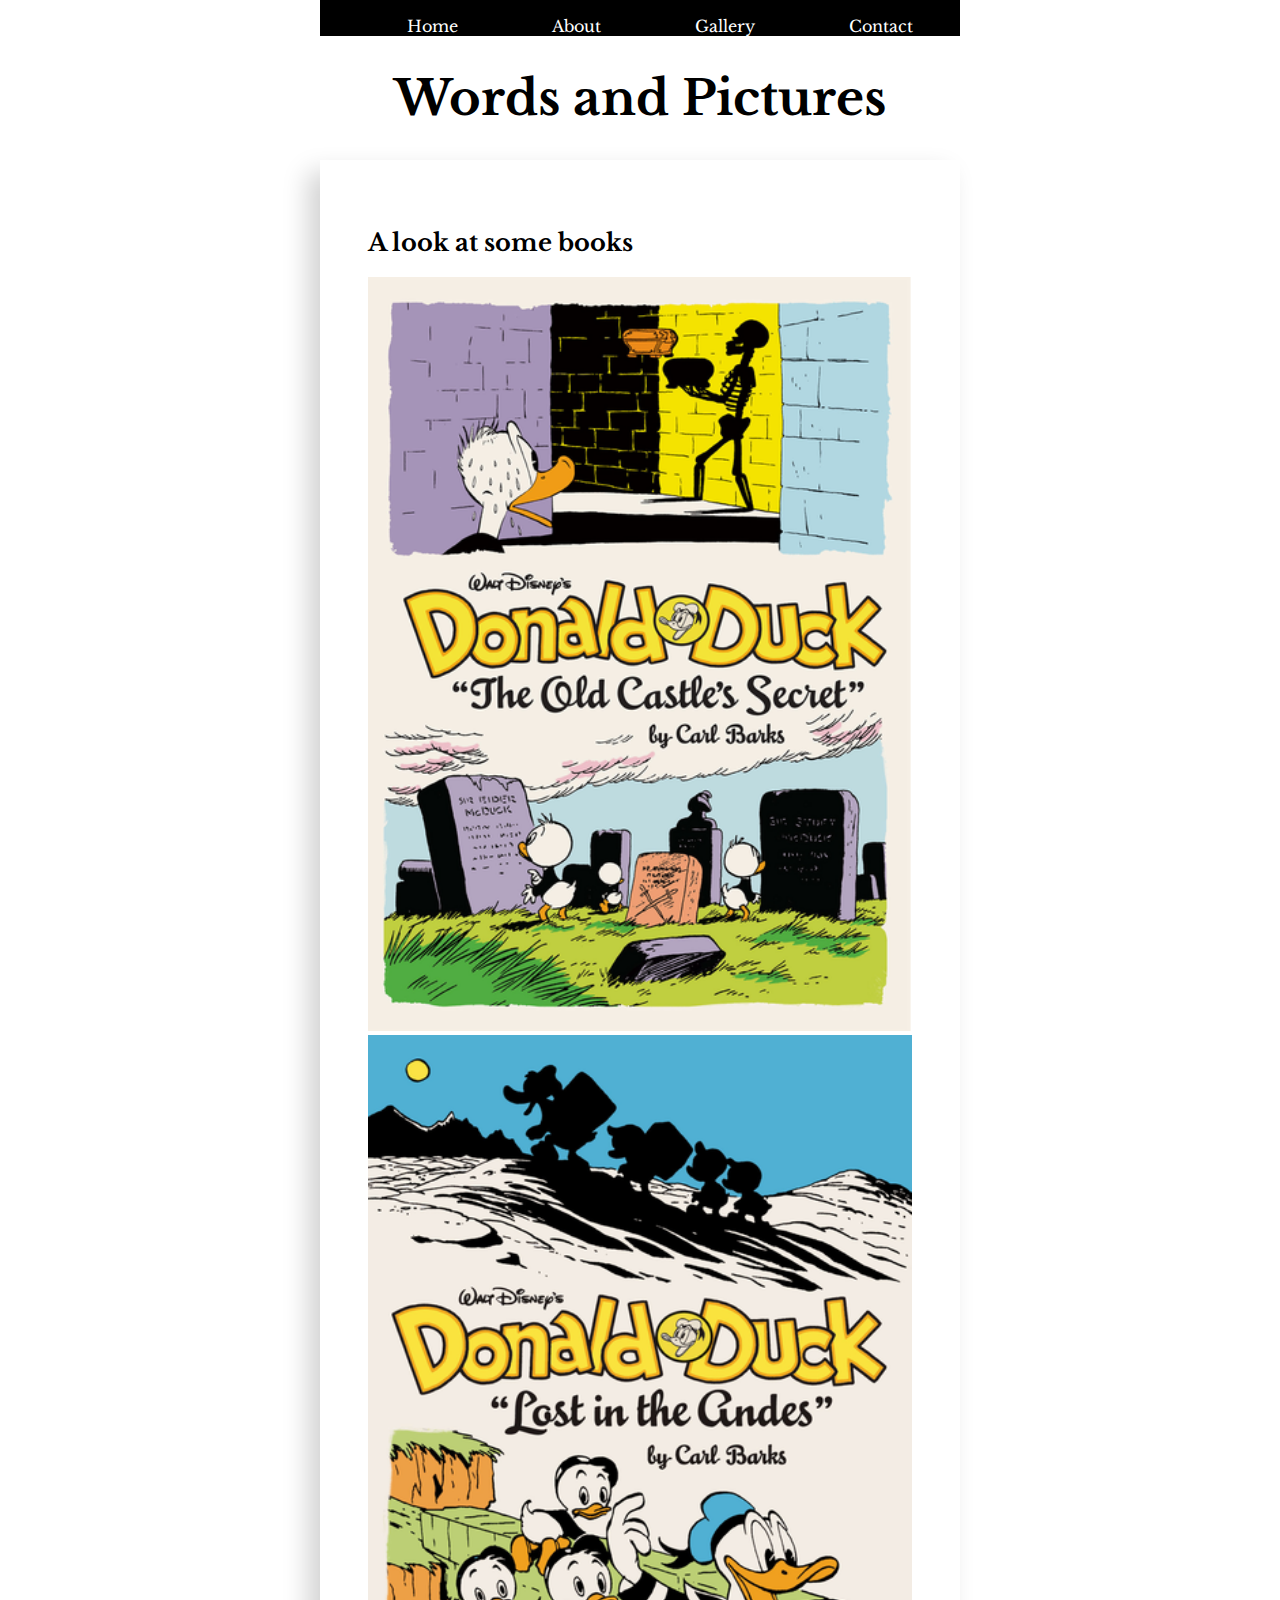
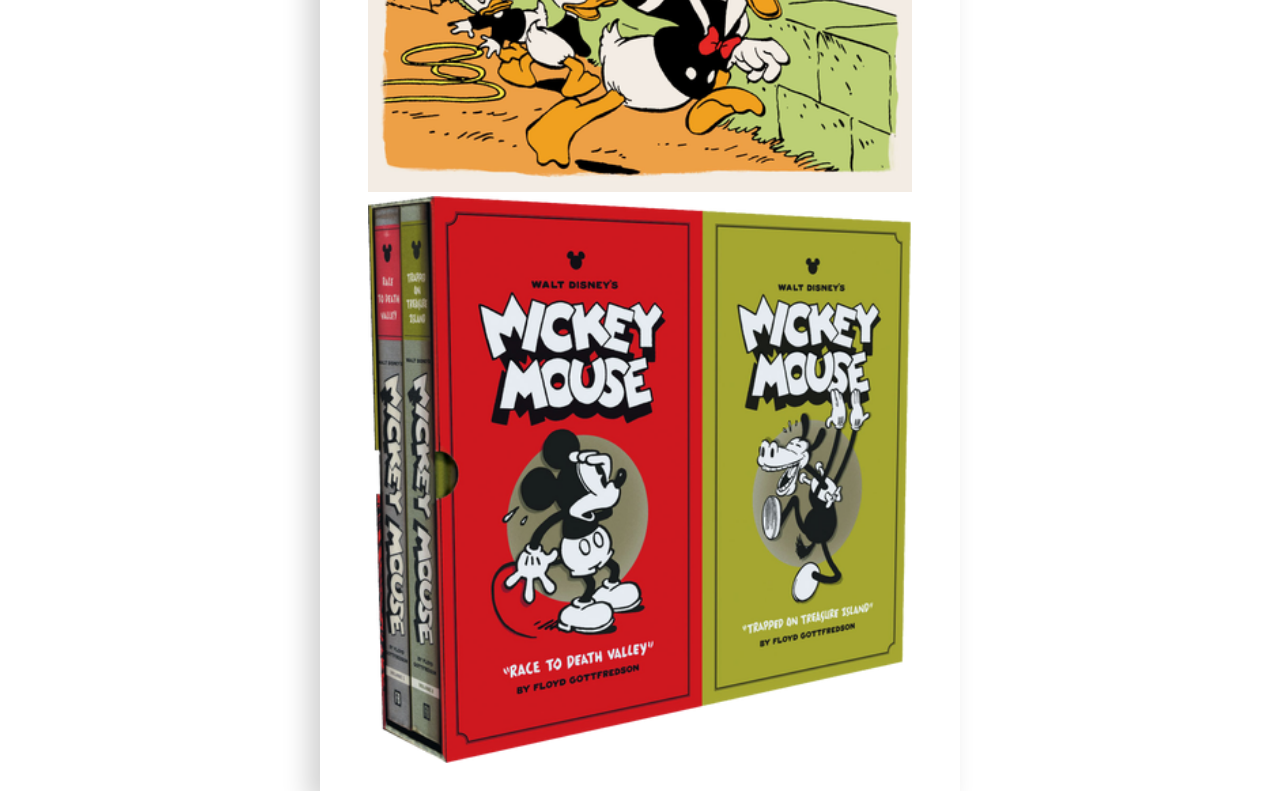
==== index.html @ d4178ae5 "configuring home page" ====
<!DOCTYPE html>
<html lang="en">
<head>
  <meta charset="UTF-8">
  <meta name="viewport" content="width=device-width, initial-scale=1.0">
  <link rel="stylesheet" href="style.css">
  <title>Home</title>
</head>
<body>
  <div class="wrapper">
    <header>
      <nav>
        <ul class="nav-list">
          <li>
            <a href="./index.html">Home</a>
          </li>
          <li>
            <a href="./about.html">About</a>
          </li>
          <li>
            <a href="./gallery.html">Gallery</a>
          </li>
          <li>
            <a href="./contact.html">Contact</a>
          </li>
        </ul>
      </nav>
      <h1>Words and Pictures</h1>
    </header>
    <div class="main">
      <h2>A look at some books</h2>
     <a href="./CompleteBarks6.html" alt="Walt Disney's Donald Duck: The Old Castle's Secret"><img src="images/wddd03.png"></a>
     <a href="./CompleteBarks7.html" alt="Walt Disney's Donald Duck: Lost in the Andes"><img src="images/wddd01.png"></a>
     <a href="./MickeyMouse1&2.html" alt="Walt Disney's Mickey Mouse: Vols. 1 & 2"><img src="images/mmx1_2-3D.png"></a>


    </main>
    <aside></aside>
    <footer></footer>
  </div>
</body>
</html>
---- style.css ----
@import url('https://fonts.googleapis.com/css?family=Libre+Baskerville&display=swap');

html, body {
margin: 0;
padding: 0;
}

*, *::before, *::after {
box-sizing: border-box;
}

html, body {
    font-family: 'Libre Baskerville', serif;
    margin: 0px auto;
    position: relative;
    z-index: 1000;
    max-width: 640px;
    min-width: 320px
    }

img {
    width: 100%;
    height: auto;
    }

nav {
  background-color: black;
  width: 100%;
  padding-top: .01%;
  border: black;
}

.nav-list {
  display: flex;
  justify-content: space-around;
}
 
nav li a:link {
  color: white;
}

nav li a:visited {
  color: lightskyblue;
}

header h1 {
  font-size: 300%;
  text-align: center;
}   

.main {
      padding: 48px 48px 24px 48px;
      background-color: white;
      box-shadow: -12px 12px 24px 0px lightgrey;
  }

a:link {
  text-decoration: none;
}  

a:hover { 
  text-decoration: none; 
  color: red;
}
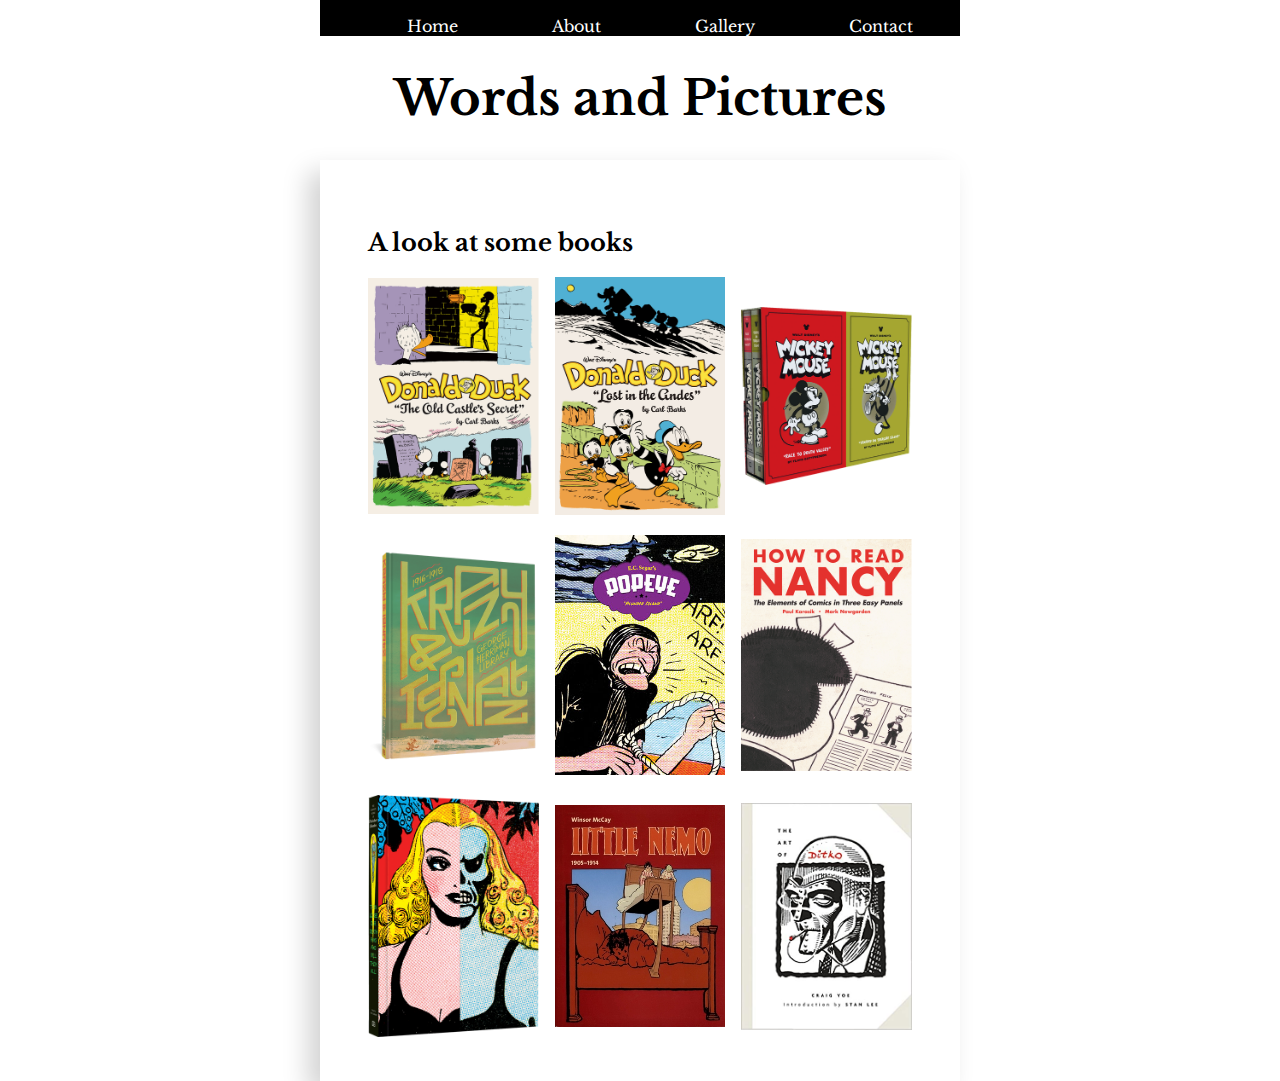
==== commit daee7a55: "items added to home page" ====
--- a/index.html
+++ b/index.html
@@ -29,12 +29,18 @@
     </header>
     <div class="main">
       <h2>A look at some books</h2>
-     <a href="./CompleteBarks6.html" alt="Walt Disney's Donald Duck: The Old Castle's Secret"><img src="images/wddd03.png"></a>
-     <a href="./CompleteBarks7.html" alt="Walt Disney's Donald Duck: Lost in the Andes"><img src="images/wddd01.png"></a>
-     <a href="./MickeyMouse1&2.html" alt="Walt Disney's Mickey Mouse: Vols. 1 & 2"><img src="images/mmx1_2-3D.png"></a>
-
-
     </main>
+    <div class="gallery-grid">
+    <a href="./CompleteBarks6.html" alt="Walt Disney's Donald Duck: The Old Castle's Secret"><img src="images/wddd03.png"></a>
+    <a href="./CompleteBarks7.html" alt="Walt Disney's Donald Duck: Lost in the Andes"><img src="images/wddd01.png"></a>
+    <a href="./MickeyMouse1&2.html" alt="Walt Disney's Mickey Mouse: Vols. 1 & 2"><img src="images/mmx1_2-3D.png"></a>
+    <a href="./MickeyMouse1&2.html" alt="Walt Disney's Mickey Mouse: Vols. 1 & 2"><img src="images/Krazy_IgnatzVol.1-3DCover.png"></a>
+    <a href="./MickeyMouse1&2.html" alt="Walt Disney's Mickey Mouse: Vols. 1 & 2"><img src="images/bookcover_popey4.jpg"></a>
+    <a href="./MickeyMouse1&2.html" alt="Walt Disney's Mickey Mouse: Vols. 1 & 2"><img src="images/how-to-read-nancy-cover.png"></a>  
+    <a href="./MickeyMouse1&2.html" alt="Walt Disney's Mickey Mouse: Vols. 1 & 2"><img src="images/hanks.png"></a>  
+    <a href="./MickeyMouse1&2.html" alt="Walt Disney's Mickey Mouse: Vols. 1 & 2"><img src="images/410237.jpg"></a>  
+    <a href="./MickeyMouse1&2.html" alt="Walt Disney's Mickey Mouse: Vols. 1 & 2"><img src="images/ArtofDitko.jpg"></a>  
+  </gallery-grid>
     <aside></aside>
     <footer></footer>
   </div>
--- a/style.css
+++ b/style.css
@@ -61,4 +61,28 @@
 a:hover { 
   text-decoration: none; 
   color: red;
+}
+
+@media (min-width: 680px) {
+  .gallery-grid {
+    display: grid;
+    grid-template-columns: 1fr;
+    grid-gap: 16px;
+    align-items: center;
+  }
+}
+@media (min-width: 850px) {
+  .gallery-grid {
+    display: grid;
+    grid-template-columns: 1fr 1fr;
+    grid-column-gap: 16px;
+    align-items: center;
+  }
+}
+@media (min-width: 1080px) {
+  .gallery-grid {
+    display: grid;
+    grid-template-columns: 1fr 1fr 1fr;
+    align-items: center;
+  }
 }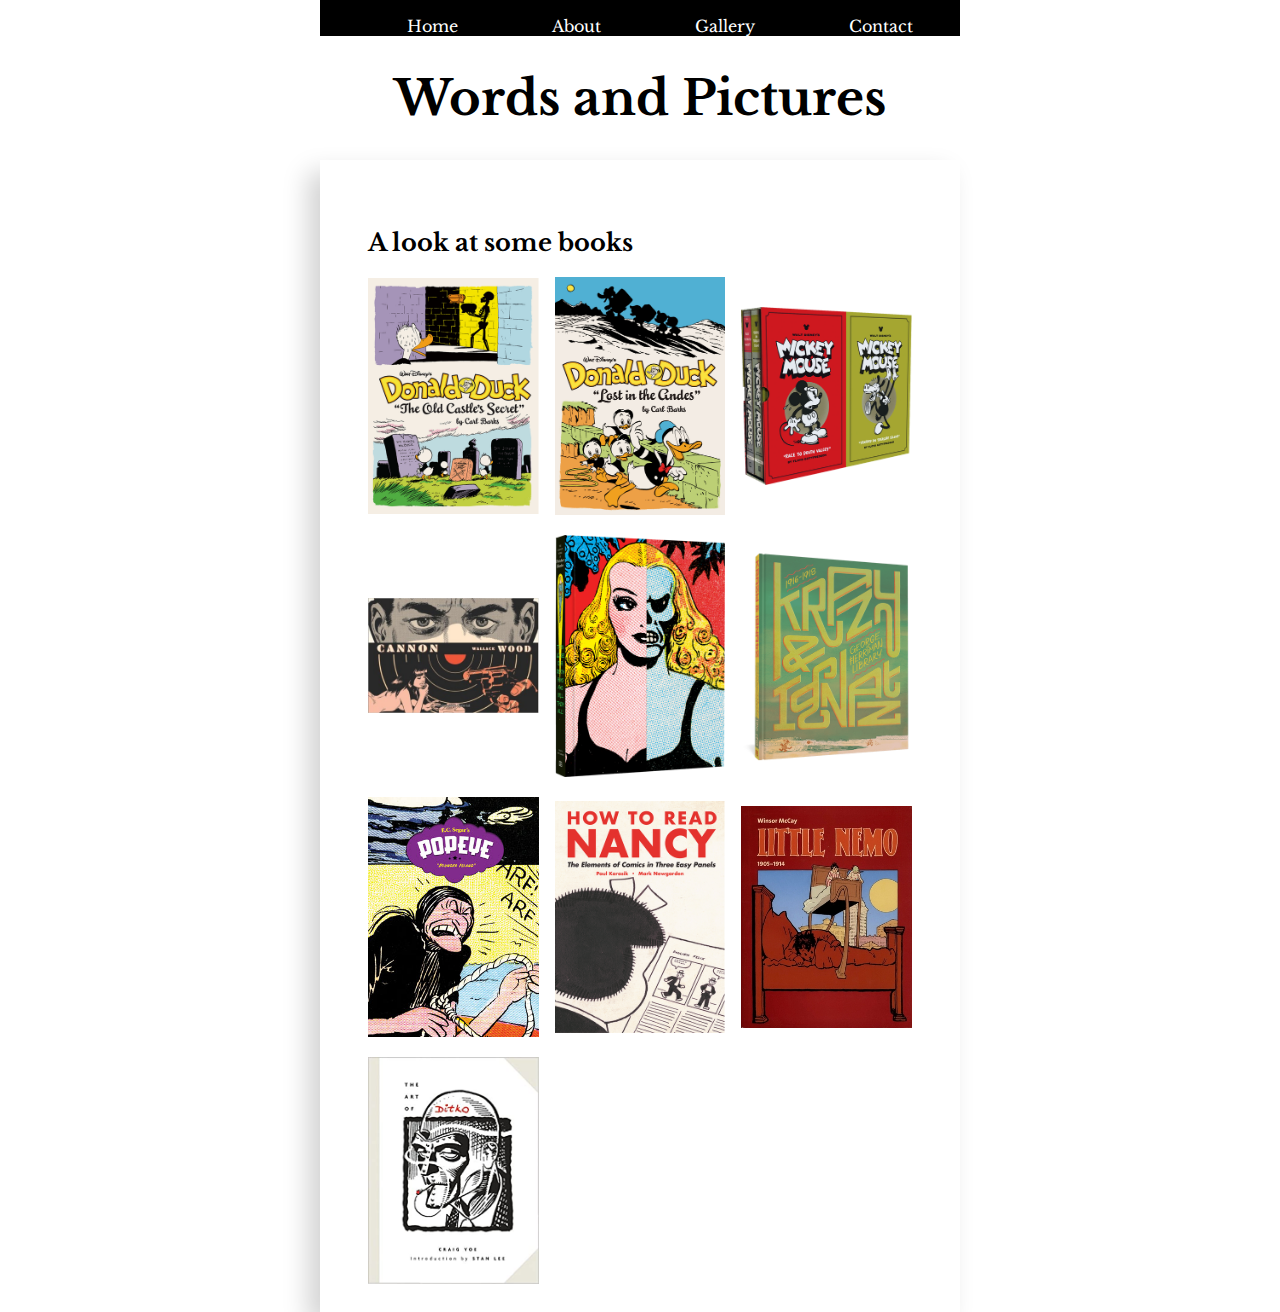
==== commit 4e4e3f0a: "added wood and hanks" ====
--- a/index.html
+++ b/index.html
@@ -34,12 +34,13 @@
     <a href="./CompleteBarks6.html" alt="Walt Disney's Donald Duck: The Old Castle's Secret"><img src="images/wddd03.png"></a>
     <a href="./CompleteBarks7.html" alt="Walt Disney's Donald Duck: Lost in the Andes"><img src="images/wddd01.png"></a>
     <a href="./MickeyMouse1&2.html" alt="Walt Disney's Mickey Mouse: Vols. 1 & 2"><img src="images/mmx1_2-3D.png"></a>
-    <a href="./MickeyMouse1&2.html" alt="Walt Disney's Mickey Mouse: Vols. 1 & 2"><img src="images/Krazy_IgnatzVol.1-3DCover.png"></a>
-    <a href="./MickeyMouse1&2.html" alt="Walt Disney's Mickey Mouse: Vols. 1 & 2"><img src="images/bookcover_popey4.jpg"></a>
-    <a href="./MickeyMouse1&2.html" alt="Walt Disney's Mickey Mouse: Vols. 1 & 2"><img src="images/how-to-read-nancy-cover.png"></a>  
-    <a href="./MickeyMouse1&2.html" alt="Walt Disney's Mickey Mouse: Vols. 1 & 2"><img src="images/hanks.png"></a>  
-    <a href="./MickeyMouse1&2.html" alt="Walt Disney's Mickey Mouse: Vols. 1 & 2"><img src="images/410237.jpg"></a>  
-    <a href="./MickeyMouse1&2.html" alt="Walt Disney's Mickey Mouse: Vols. 1 & 2"><img src="images/ArtofDitko.jpg"></a>  
+    <a href="./Cannon.html" alt="Cannon by Wallace Wood"><img src="images/Cannon.png"></a>
+    <a href="./FletcherHanks.html" alt="The Complete Works of Fletcher Hanks"><img src="images/hanks.png"></a>  
+    <a href="./oops.html" alt="Krazy & Ignatz Vol. 1"><img src="images/Krazy_IgnatzVol.1-3DCover.png"></a>
+    <a href="./oops.html" alt="E.C. Segar's Popeye 'Plunder Island'"><img src="images/bookcover_popey4.jpg"></a>
+    <a href="./oops.html" alt="How to Read Nancy"><img src="images/how-to-read-nancy-cover.png"></a>  
+    <a href="./oops.html" alt="Little Nemo 1905-1914"><img src="images/410237.jpg"></a>  
+    <a href="./oops.html" alt="The Art of Ditko"><img src="images/ArtofDitko.jpg"></a>  
   </gallery-grid>
     <aside></aside>
     <footer></footer>
--- a/style.css
+++ b/style.css
@@ -66,23 +66,14 @@
 @media (min-width: 680px) {
   .gallery-grid {
     display: grid;
-    grid-template-columns: 1fr;
+    grid-template-columns: 1fr 1fr;
     grid-gap: 16px;
     align-items: center;
   }
 }
-@media (min-width: 850px) {
-  .gallery-grid {
-    display: grid;
-    grid-template-columns: 1fr 1fr;
-    grid-column-gap: 16px;
-    align-items: center;
-  }
-}
+
 @media (min-width: 1080px) {
   .gallery-grid {
-    display: grid;
     grid-template-columns: 1fr 1fr 1fr;
-    align-items: center;
   }
 }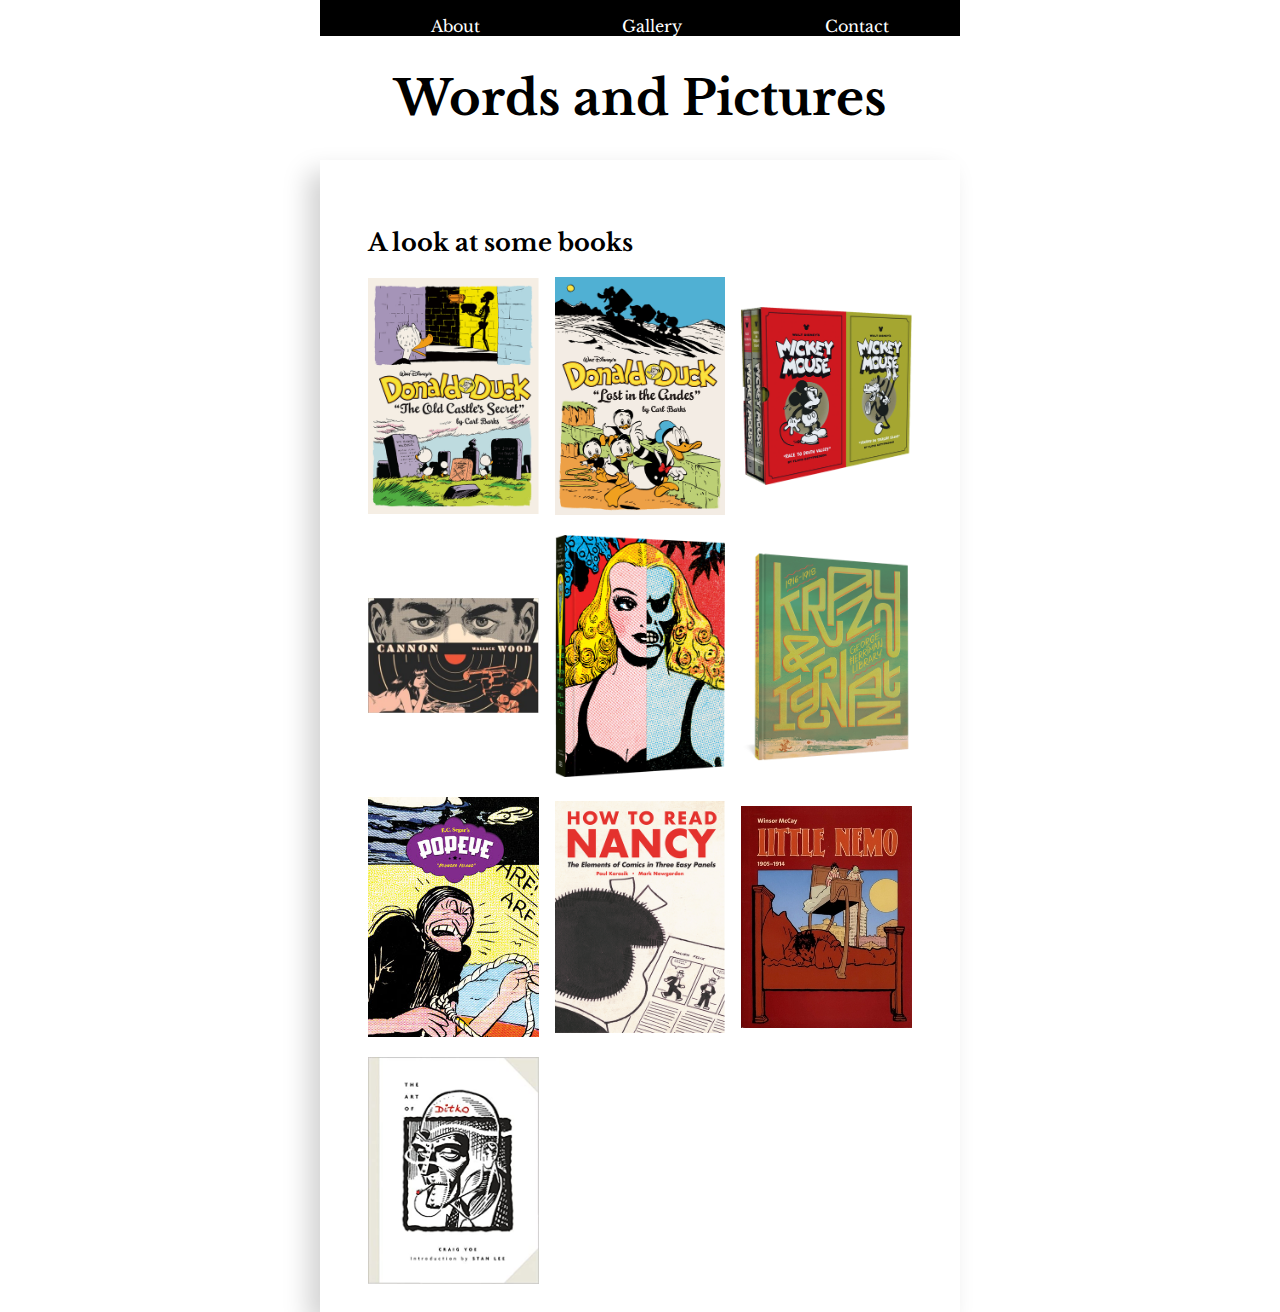
==== commit 9e4511bf: "adjusting" ====
--- a/index.html
+++ b/index.html
@@ -11,9 +11,6 @@
     <header>
       <nav>
         <ul class="nav-list">
-          <li>
-            <a href="./index.html">Home</a>
-          </li>
           <li>
             <a href="./about.html">About</a>
           </li>
--- a/style.css
+++ b/style.css
@@ -39,6 +39,11 @@
   color: white;
 }
 
+nav li a:hover { 
+  text-decoration: none; 
+  color: red;
+}
+
 nav li a:visited {
   color: lightskyblue;
 }
@@ -58,11 +63,6 @@
   text-decoration: none;
 }  
 
-a:hover { 
-  text-decoration: none; 
-  color: red;
-}
-
 @media (min-width: 680px) {
   .gallery-grid {
     display: grid;
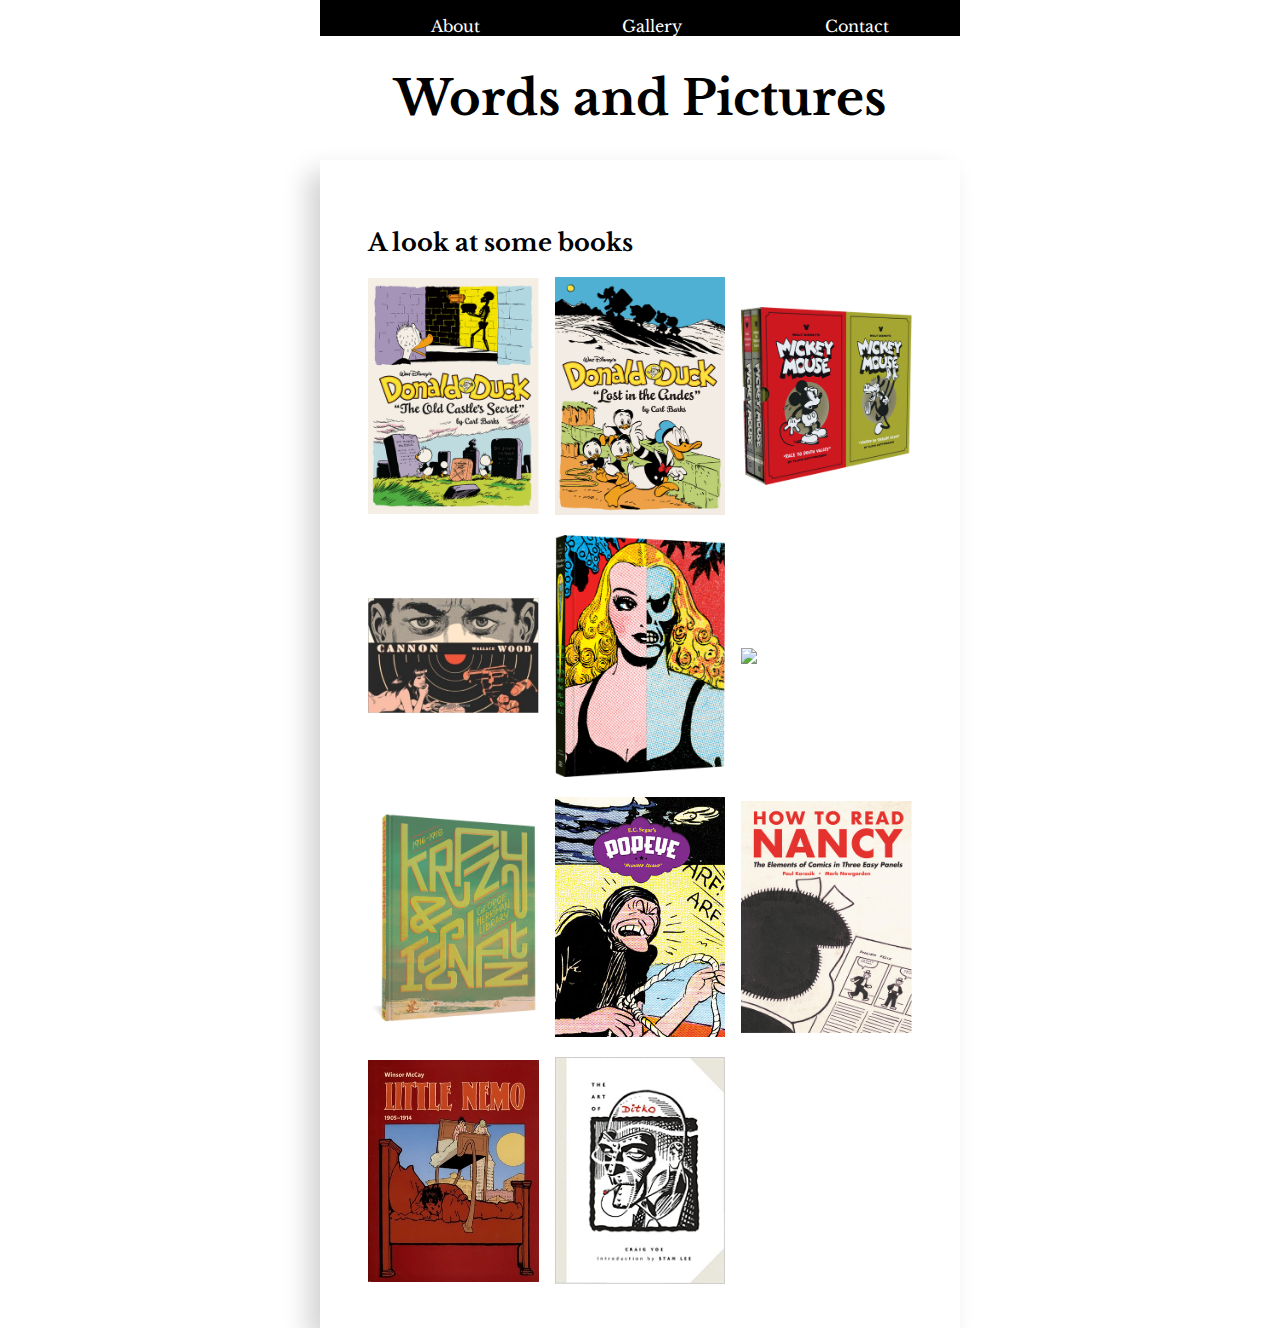
==== commit 739f2f16: "more cover images" ====
--- a/index.html
+++ b/index.html
@@ -33,6 +33,7 @@
     <a href="./MickeyMouse1&2.html" alt="Walt Disney's Mickey Mouse: Vols. 1 & 2"><img src="images/mmx1_2-3D.png"></a>
     <a href="./Cannon.html" alt="Cannon by Wallace Wood"><img src="images/Cannon.png"></a>
     <a href="./FletcherHanks.html" alt="The Complete Works of Fletcher Hanks"><img src="images/hanks.png"></a>  
+    <a href="./oops.html" alt="75 Years of DC Comics"><img src="images/75_years_dc_comics_fp_.png"></a>
     <a href="./oops.html" alt="Krazy & Ignatz Vol. 1"><img src="images/Krazy_IgnatzVol.1-3DCover.png"></a>
     <a href="./oops.html" alt="E.C. Segar's Popeye 'Plunder Island'"><img src="images/bookcover_popey4.jpg"></a>
     <a href="./oops.html" alt="How to Read Nancy"><img src="images/how-to-read-nancy-cover.png"></a>  
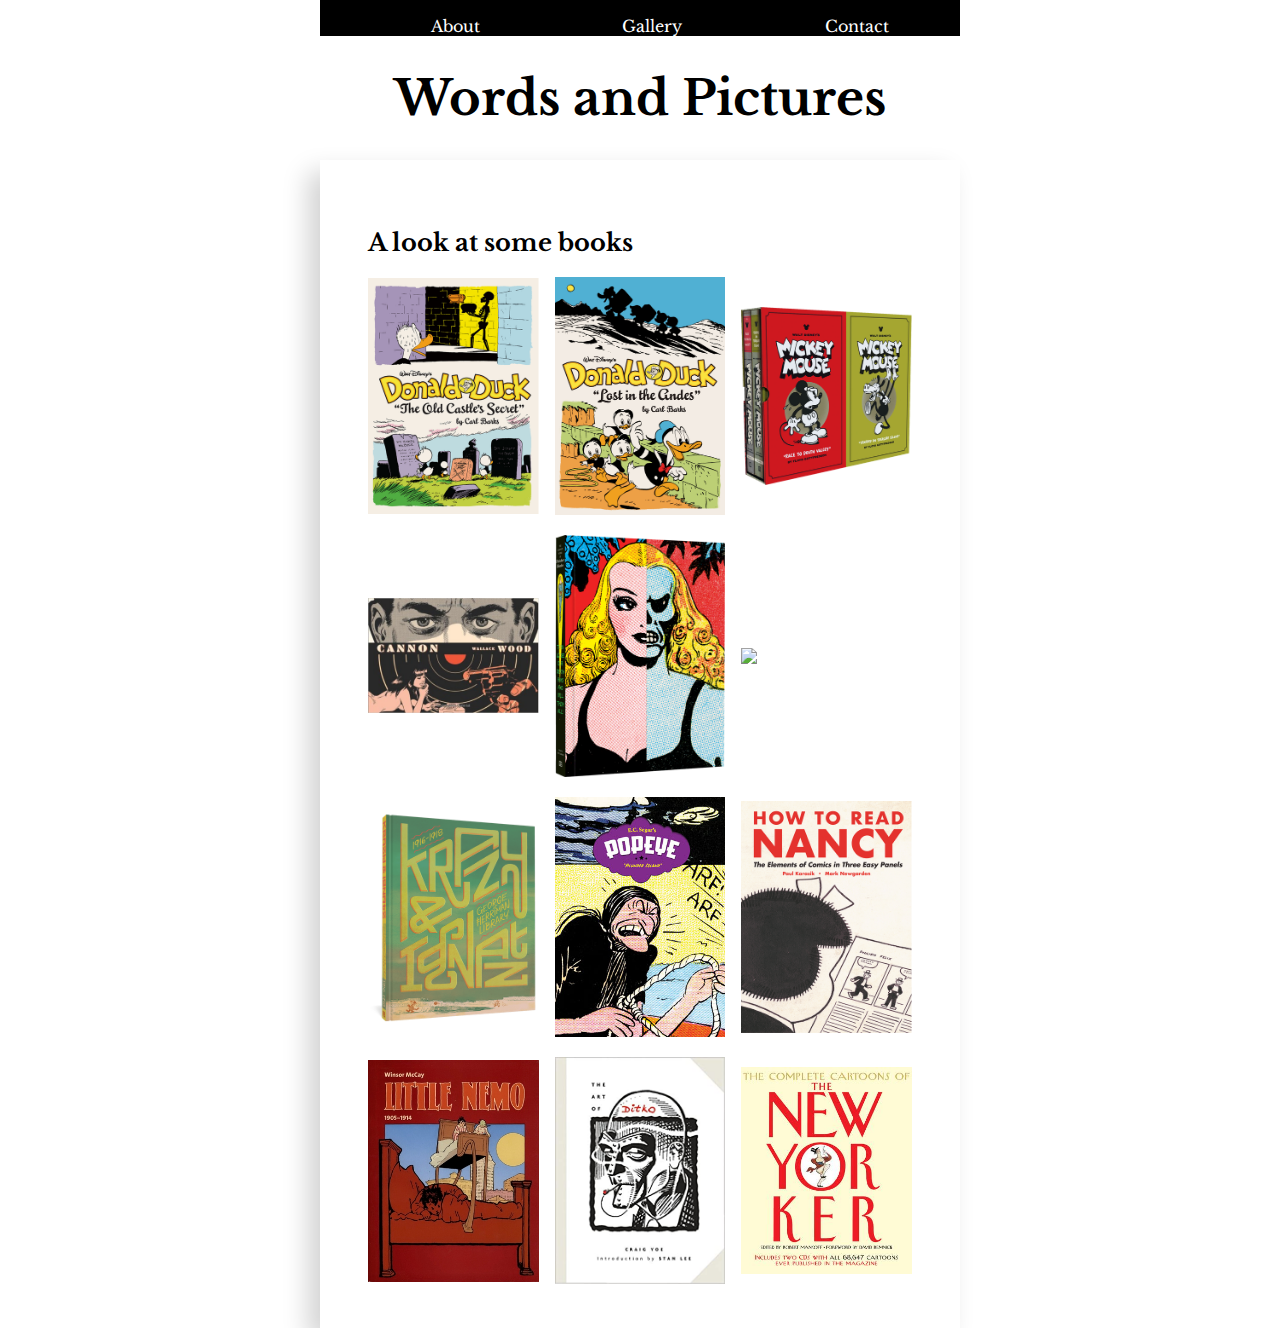
==== commit f78ac151: "added main links" ====
--- a/index.html
+++ b/index.html
@@ -33,12 +33,13 @@
     <a href="./MickeyMouse1&2.html" alt="Walt Disney's Mickey Mouse: Vols. 1 & 2"><img src="images/mmx1_2-3D.png"></a>
     <a href="./Cannon.html" alt="Cannon by Wallace Wood"><img src="images/Cannon.png"></a>
     <a href="./FletcherHanks.html" alt="The Complete Works of Fletcher Hanks"><img src="images/hanks.png"></a>  
-    <a href="./oops.html" alt="75 Years of DC Comics"><img src="images/75_years_dc_comics_fp_.png"></a>
+    <a href="./75Years.html" alt="75 Years of DC Comics"><img src="images/75_years_dc_comics_fp_.png"></a>
     <a href="./oops.html" alt="Krazy & Ignatz Vol. 1"><img src="images/Krazy_IgnatzVol.1-3DCover.png"></a>
     <a href="./oops.html" alt="E.C. Segar's Popeye 'Plunder Island'"><img src="images/bookcover_popey4.jpg"></a>
     <a href="./oops.html" alt="How to Read Nancy"><img src="images/how-to-read-nancy-cover.png"></a>  
     <a href="./oops.html" alt="Little Nemo 1905-1914"><img src="images/410237.jpg"></a>  
     <a href="./oops.html" alt="The Art of Ditko"><img src="images/ArtofDitko.jpg"></a>  
+    <a href="./oops.html" alt="The Complete Cartoons of The New Yorker"><img src="images/9781579123222.jpg"></a>  
   </gallery-grid>
     <aside></aside>
     <footer></footer>
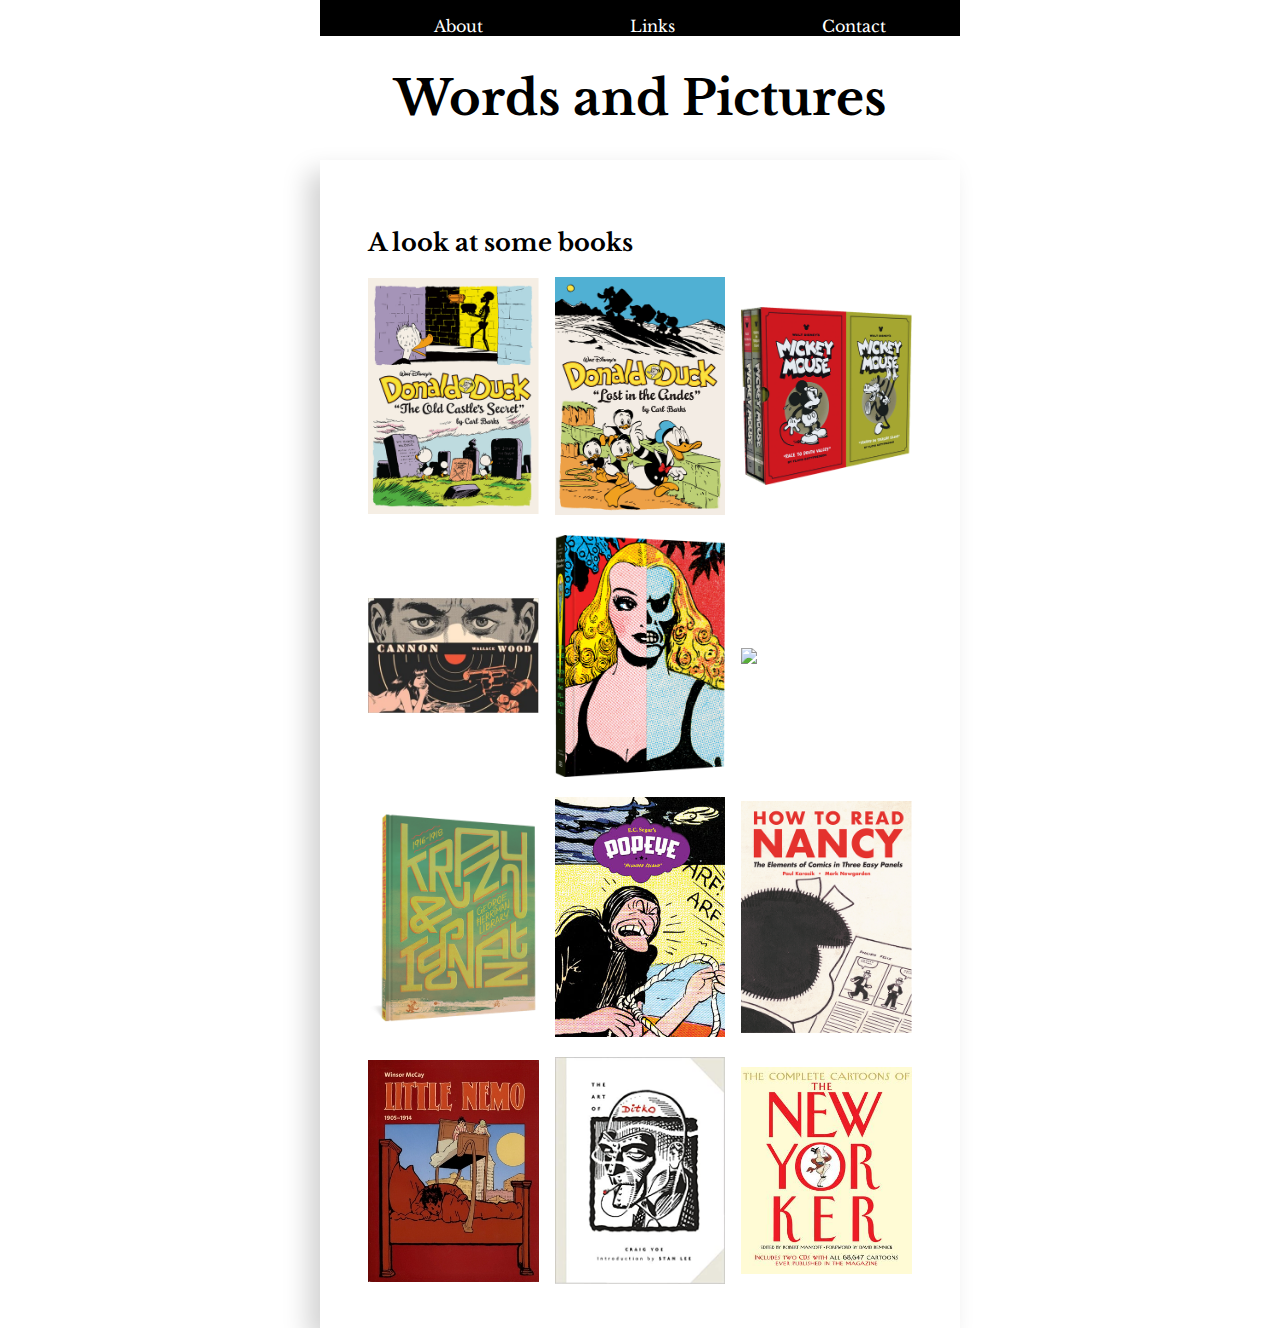
==== commit f5a20e74: "links added" ====
--- a/index.html
+++ b/index.html
@@ -15,7 +15,7 @@
             <a href="./about.html">About</a>
           </li>
           <li>
-            <a href="./gallery.html">Gallery</a>
+            <a href="./links.html">Links</a>
           </li>
           <li>
             <a href="./contact.html">Contact</a>
--- a/style.css
+++ b/style.css
@@ -3,20 +3,17 @@
 html, body {
 margin: 0;
 padding: 0;
+font-family: 'Libre Baskerville', serif;
+margin: 0px auto;
+position: relative;
+z-index: 1000;
+max-width: 640px;
+min-width: 320px
 }
 
 *, *::before, *::after {
 box-sizing: border-box;
 }
-
-html, body {
-    font-family: 'Libre Baskerville', serif;
-    margin: 0px auto;
-    position: relative;
-    z-index: 1000;
-    max-width: 640px;
-    min-width: 320px
-    }
 
 img {
     width: 100%;
@@ -39,13 +36,17 @@
   color: white;
 }
 
-nav li a:hover { 
+nav li a:visited {
+  color: lightskyblue;
+}
+
+a:hover { 
   text-decoration: none; 
   color: red;
 }
 
-nav li a:visited {
-  color: lightskyblue;
+a:link {
+  text-decoration: none;
 }
 
 header h1 {
@@ -54,14 +55,10 @@
 }   
 
 .main {
-      padding: 48px 48px 24px 48px;
-      background-color: white;
-      box-shadow: -12px 12px 24px 0px lightgrey;
+   padding: 48px 48px 24px 48px;
+   background-color: white;
+   box-shadow: -12px 12px 24px 0px lightgrey;
   }
-
-a:link {
-  text-decoration: none;
-}  
 
 @media (min-width: 680px) {
   .gallery-grid {
